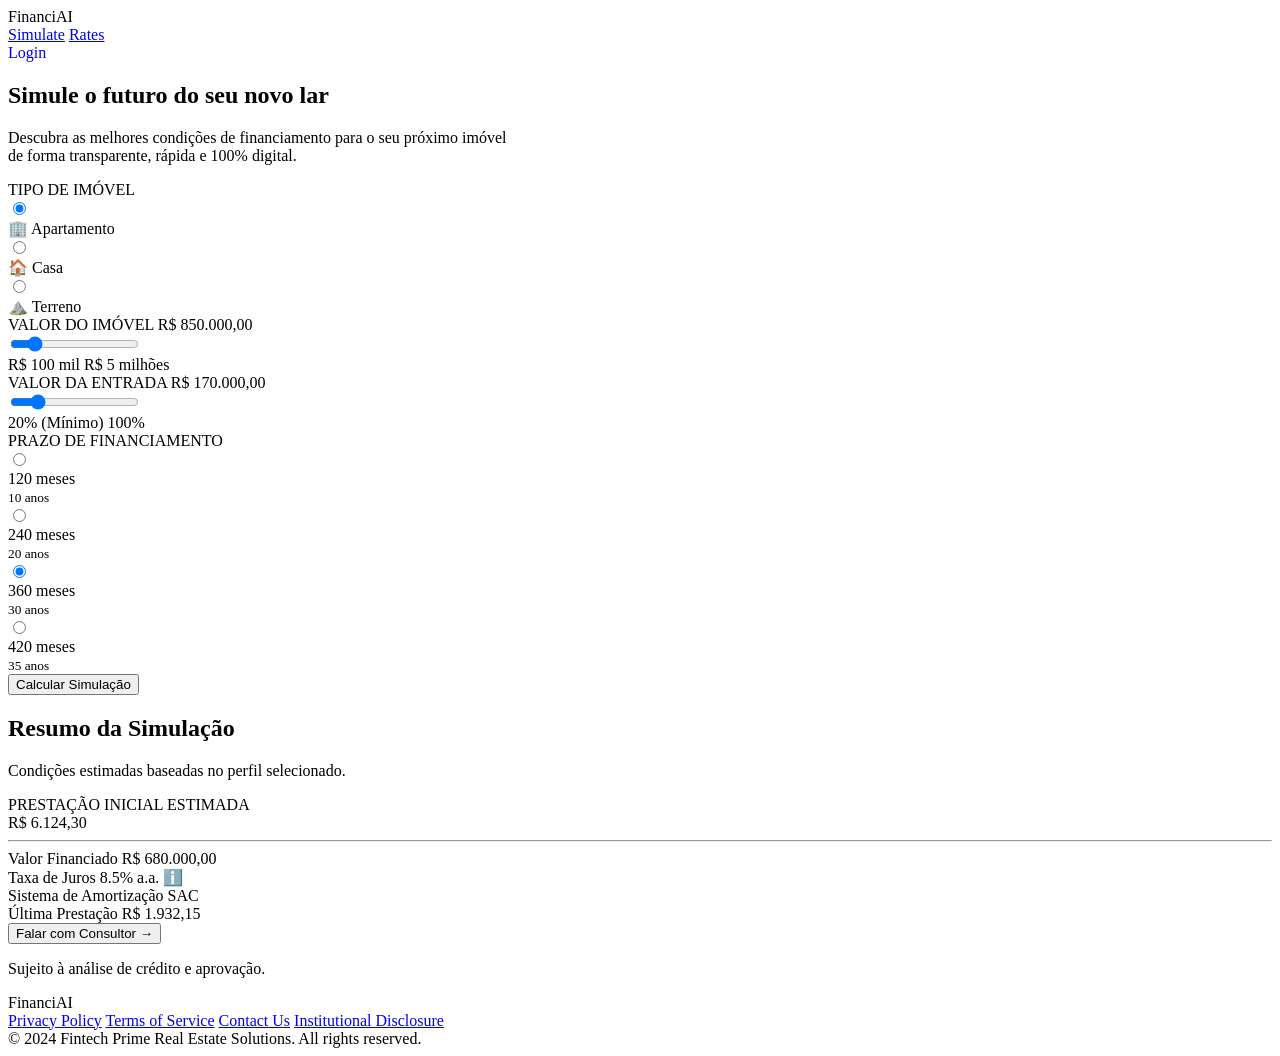
==== src/main/resources/templates/index.html @ 6e95d94d "feat: estrutura inicial do simulador com Spring Boot e interface web" ====
<!DOCTYPE html>
<html lang="pt-BR" xmlns:th="http://www.thymeleaf.org">
<head>
    <meta charset="UTF-8">
    <meta name="viewport" content="width=device-width, initial-scale=1.0">
    <title>FinanciAI - Simulador</title>
    <link rel="stylesheet" href="/style.css">
    <link href="https://fonts.googleapis.com/css2?family=Inter:wght@400;500;600;700&display=swap" rel="stylesheet">
</head>
<body>

<!-- Cabeçalho -->
<header class="header">
    <div class="logo">FinanciAI</div>
    <nav class="nav-links">
        <a href="/" class="active">Simulate</a>
        <a href="/rates">Rates</a>
    </nav>
    <a href="/login" class="btn-login" style="text-decoration: none;">Login</a>
</header>

<!-- Título Principal -->
<section class="hero">
    <h1>Simule o futuro do seu novo lar</h1>
    <p>Descubra as melhores condições de financiamento para o seu próximo imóvel<br>de forma transparente, rápida e 100% digital.</p>
</section>

<!-- Container Principal (Dividido em Esquerda e Direita) -->
<main class="container">

    <!-- ESQUERDA: Formulário que envia os dados para o Java -->
    <form action="/simular" method="post" class="card form-section">

        <div class="form-group">
            <label class="section-label">TIPO DE IMÓVEL</label>
            <div class="radio-group type-group">
                <label class="radio-card">
                    <input type="radio" name="tipoImovel" value="Apartamento" checked>
                    <div class="card-content">🏢 Apartamento</div>
                </label>
                <label class="radio-card">
                    <input type="radio" name="tipoImovel" value="Casa">
                    <div class="card-content">🏠 Casa</div>
                </label>
                <label class="radio-card">
                    <input type="radio" name="tipoImovel" value="Terreno">
                    <div class="card-content">⛰️ Terreno</div>
                </label>
            </div>
        </div>

        <div class="form-group">
            <div class="label-row">
                <label class="section-label">VALOR DO IMÓVEL</label>
                <span class="value-display">R$ <span id="displayValorImovel">850.000</span>,00</span>
            </div>
            <input type="range" name="valorImovel" id="valorImovel" min="100000" max="5000000" step="10000" value="850000">
            <div class="range-labels">
                <span>R$ 100 mil</span>
                <span>R$ 5 milhões</span>
            </div>
        </div>

        <div class="form-group">
            <div class="label-row">
                <label class="section-label">VALOR DA ENTRADA</label>
                <span class="value-display">R$ <span id="displayEntrada">170.000</span>,00</span>
            </div>
            <input type="range" name="valorEntrada" id="valorEntrada" min="20000" max="850000" step="5000" value="170000">
            <div class="range-labels">
                <span>20% (Mínimo)</span>
                <span>100%</span>
            </div>
        </div>

        <div class="form-group">
            <label class="section-label">PRAZO DE FINANCIAMENTO</label>
            <div class="radio-group prazo-group">
                <label class="radio-card">
                    <input type="radio" name="prazo" value="10">
                    <div class="card-content">120 meses<br><small>10 anos</small></div>
                </label>
                <label class="radio-card">
                    <input type="radio" name="prazo" value="20">
                    <div class="card-content">240 meses<br><small>20 anos</small></div>
                </label>
                <label class="radio-card">
                    <input type="radio" name="prazo" value="30" checked>
                    <div class="card-content">360 meses<br><small>30 anos</small></div>
                </label>
                <label class="radio-card">
                    <input type="radio" name="prazo" value="35">
                    <div class="card-content">420 meses<br><small>35 anos</small></div>
                </label>
            </div>
        </div>

        <!-- Botão para disparar o cálculo no Java -->
        <button type="submit" class="btn-calcular">Calcular Simulação</button>
    </form>

    <!-- DIREITA: Resultados recebidos do Java -->
    <aside class="card result-section">
        <h2>Resumo da Simulação</h2>
        <p class="subtitle">Condições estimadas baseadas no perfil selecionado.</p>

        <div class="result-box">
            <label class="section-label">PRESTAÇÃO INICIAL ESTIMADA</label>
            <!-- O Thymeleaf substitui o R$ 0,00 pelo valor calculado no Java -->
            <div class="main-price">R$ <span th:text="${parcelaInicial != null ? parcelaInicial : '0,00'}">6.124,30</span></div>

            <hr class="divider">

            <div class="details-grid">
                <div class="detail-item">
                    <span class="detail-label">Valor Financiado</span>
                    <span class="detail-value" th:text="${valorFinanciado != null ? 'R$ ' + valorFinanciado : 'R$ 680.000,00'}">R$ 680.000,00</span>
                </div>
                <div class="detail-item">
                    <span class="detail-label">Taxa de Juros</span>
                    <span class="detail-value text-green">8.5% a.a. ℹ️</span>
                </div>
                <div class="detail-item">
                    <span class="detail-label">Sistema de Amortização</span>
                    <span class="detail-value">SAC</span>
                </div>
                <div class="detail-item">
                    <span class="detail-label">Última Prestação</span>
                    <span class="detail-value" th:text="${ultimaParcela != null ? 'R$ ' + ultimaParcela : 'R$ 1.932,15'}">R$ 1.932,15</span>
                </div>
            </div>
        </div>

        <button class="btn-consultor">Falar com Consultor →</button>
        <p class="disclaimer">Sujeito à análise de crédito e aprovação.</p>
    </aside>
</main>

<!-- Rodapé -->
<footer class="footer">
    <div class="logo">FinanciAI</div>
    <div class="footer-links">
        <a href="#">Privacy Policy</a>
        <a href="#">Terms of Service</a>
        <a href="#">Contact Us</a>
        <a href="#">Institutional Disclosure</a>
    </div>
    <div class="copyright">© 2024 Fintech Prime Real Estate Solutions. All rights reserved.</div>
</footer>

<!-- Script simples para atualizar os valores na tela ao mexer na barra -->
<script>
    const sliderImovel = document.getElementById("valorImovel");
    const displayImovel = document.getElementById("displayValorImovel");
    const sliderEntrada = document.getElementById("valorEntrada");
    const displayEntrada = document.getElementById("displayEntrada");

    sliderImovel.oninput = function() {
        displayImovel.innerHTML = Number(this.value).toLocaleString('pt-BR');
        sliderEntrada.max = this.value; // A entrada não pode ser maior que o imóvel
    }
    sliderEntrada.oninput = function() {
        displayEntrada.innerHTML = Number(this.value).toLocaleString('pt-BR');
    }
</script>
</body>
</html>
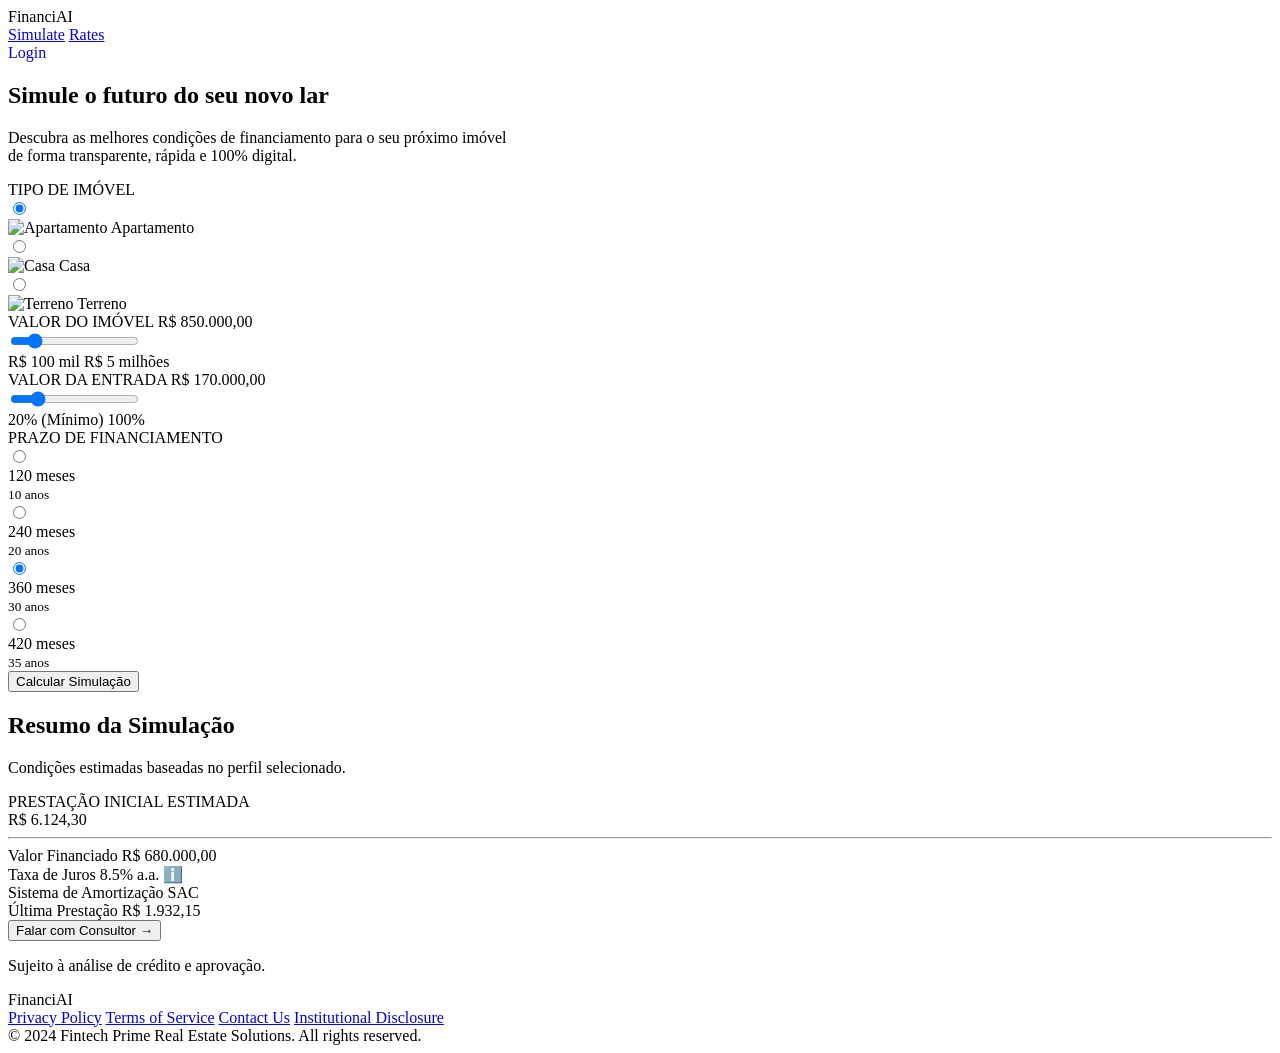
==== commit 728ab033: "chore: ajuste de icones dos tipos de financiamento" ====
--- a/src/main/resources/templates/index.html
+++ b/src/main/resources/templates/index.html
@@ -34,18 +34,35 @@
         <div class="form-group">
             <label class="section-label">TIPO DE IMÓVEL</label>
             <div class="radio-group type-group">
+
+                <!-- CARD DO APARTAMENTO -->
                 <label class="radio-card">
                     <input type="radio" name="tipoImovel" value="Apartamento" checked>
-                    <div class="card-content">🏢 Apartamento</div>
+                    <div class="card-content">
+                        <!-- Chamando o arquivo SVG da pasta images -->
+                        <img src="/images/apartamento.svg" class="icon-imovel" alt="Apartamento">
+                        <span>Apartamento</span>
+                    </div>
                 </label>
+
+                <!-- CARD DA CASA -->
                 <label class="radio-card">
                     <input type="radio" name="tipoImovel" value="Casa">
-                    <div class="card-content">🏠 Casa</div>
+                    <div class="card-content">
+                        <img src="/images/casa.svg" class="icon-imovel" alt="Casa">
+                        <span>Casa</span>
+                    </div>
                 </label>
+
+                <!-- CARD DO TERRENO -->
                 <label class="radio-card">
                     <input type="radio" name="tipoImovel" value="Terreno">
-                    <div class="card-content">⛰️ Terreno</div>
+                    <div class="card-content">
+                        <img src="/images/terreno.svg" class="icon-imovel" alt="Terreno">
+                        <span>Terreno</span>
+                    </div>
                 </label>
+
             </div>
         </div>
 
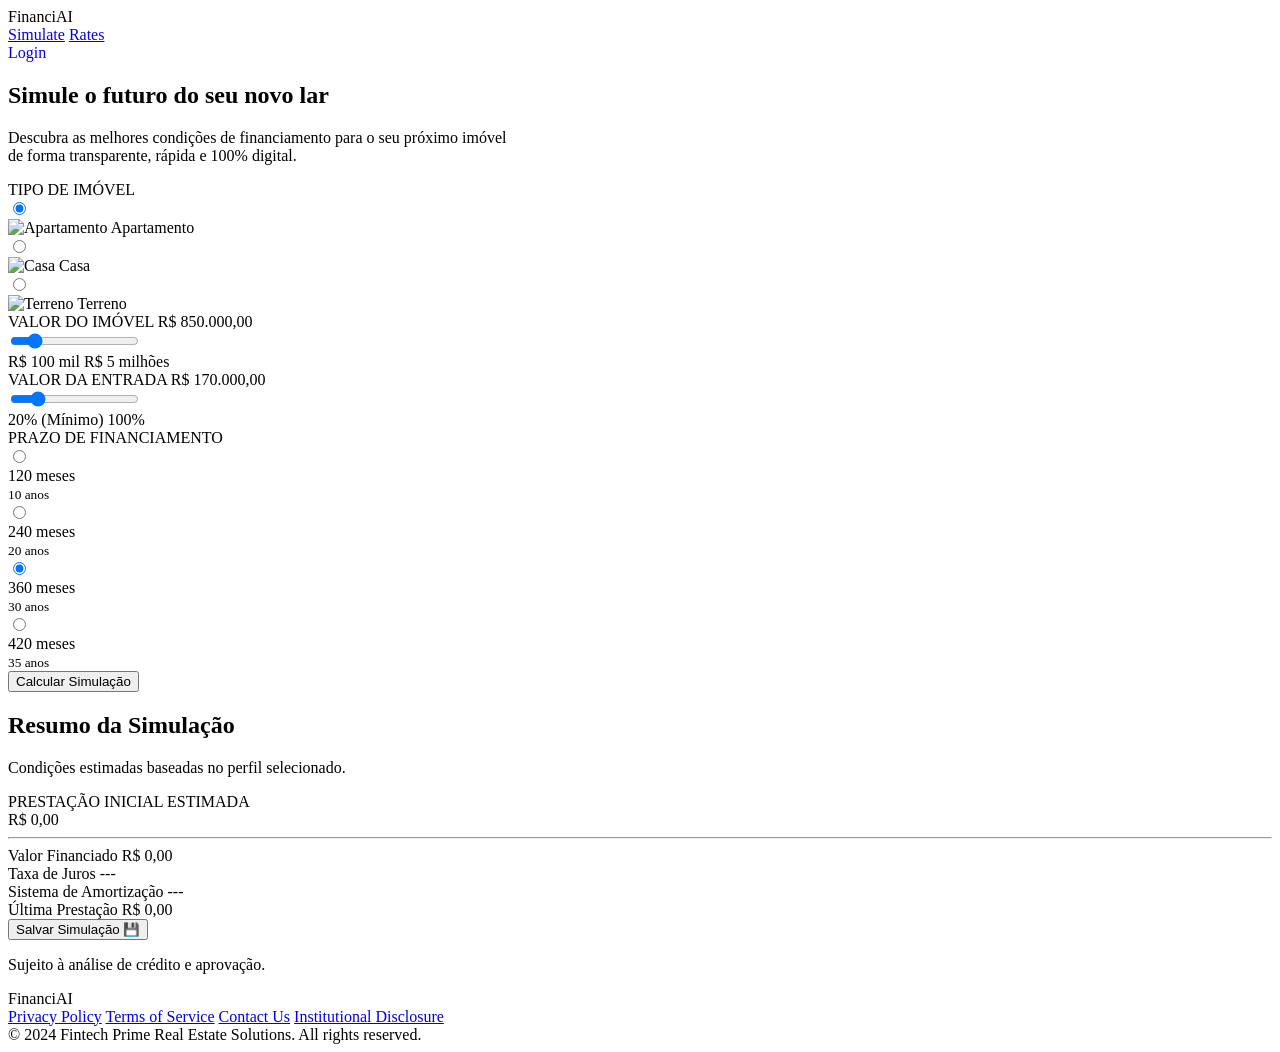
==== commit b63fd020: "feat: atualiza layout, insere SVGs e cria modal de validacao de entrada" ====
--- a/src/main/resources/templates/index.html
+++ b/src/main/resources/templates/index.html
@@ -4,7 +4,7 @@
     <meta charset="UTF-8">
     <meta name="viewport" content="width=device-width, initial-scale=1.0">
     <title>FinanciAI - Simulador</title>
-    <link rel="stylesheet" href="/style.css">
+    <link rel="stylesheet" href="/style.css?v=4">
     <link href="https://fonts.googleapis.com/css2?family=Inter:wght@400;500;600;700&display=swap" rel="stylesheet">
 </head>
 <body>
@@ -29,7 +29,7 @@
 <main class="container">
 
     <!-- ESQUERDA: Formulário que envia os dados para o Java -->
-    <form action="/simular" method="post" class="card form-section">
+    <form id="formSimulador" action="/simular" method="post" class="card form-section">
 
         <div class="form-group">
             <label class="section-label">TIPO DE IMÓVEL</label>
@@ -123,35 +123,48 @@
 
         <div class="result-box">
             <label class="section-label">PRESTAÇÃO INICIAL ESTIMADA</label>
-            <!-- O Thymeleaf substitui o R$ 0,00 pelo valor calculado no Java -->
-            <div class="main-price">R$ <span th:text="${parcelaInicial != null ? parcelaInicial : '0,00'}">6.124,30</span></div>
+            <div class="main-price">R$ <span th:text="${parcelaInicial != null ? parcelaInicial : '0,00'}">0,00</span></div>
 
             <hr class="divider">
 
             <div class="details-grid">
                 <div class="detail-item">
                     <span class="detail-label">Valor Financiado</span>
-                    <span class="detail-value" th:text="${valorFinanciado != null ? 'R$ ' + valorFinanciado : 'R$ 680.000,00'}">R$ 680.000,00</span>
+                    <!-- O Thymeleaf agora controla o valor financiado dinamicamente -->
+                    <span class="detail-value" th:text="${valorFinanciado != null ? 'R$ ' + valorFinanciado : 'R$ 0,00'}">R$ 0,00</span>
                 </div>
                 <div class="detail-item">
                     <span class="detail-label">Taxa de Juros</span>
-                    <span class="detail-value text-green">8.5% a.a. ℹ️</span>
+                    <!-- O Thymeleaf pega a taxa do Java -->
+                    <span class="detail-value text-green" th:text="${taxaJuros != null ? taxaJuros : '---'}">---</span>
                 </div>
                 <div class="detail-item">
                     <span class="detail-label">Sistema de Amortização</span>
-                    <span class="detail-value">SAC</span>
+                    <!-- O Thymeleaf pega o sistema do Java -->
+                    <span class="detail-value" th:text="${sistemaAmortizacao != null ? sistemaAmortizacao : '---'}">---</span>
                 </div>
                 <div class="detail-item">
                     <span class="detail-label">Última Prestação</span>
-                    <span class="detail-value" th:text="${ultimaParcela != null ? 'R$ ' + ultimaParcela : 'R$ 1.932,15'}">R$ 1.932,15</span>
-                </div>
-            </div>
-        </div>
-
-        <button class="btn-consultor">Falar com Consultor →</button>
+                    <span class="detail-value" th:text="${ultimaParcela != null ? 'R$ ' + ultimaParcela : 'R$ 0,00'}">R$ 0,00</span>
+                </div>
+            </div>
+        </div>
+
+        <!-- Botão Alterado -->
+        <button type="button" class="btn-consultor" onclick="salvarSimulacao()">Salvar Simulação 💾</button>
         <p class="disclaimer">Sujeito à análise de crédito e aprovação.</p>
     </aside>
 </main>
+
+<!-- Modal de Validação dos 20% -->
+<div id="modalValidacao" class="modal-overlay" style="display: none;">
+    <div class="modal-content">
+        <div style="font-size: 40px; margin-bottom: 10px;">⚠️</div>
+        <h3>Atenção à Entrada Mínima</h3>
+        <p>A regra de financiamento exige que a entrada seja de pelo menos <strong>20%</strong> do valor do imóvel. Por favor, ajuste o controle deslizante de entrada para prosseguir.</p>
+        <button type="button" class="btn-modal" onclick="fecharModal()">Ajustar Valores</button>
+    </div>
+</div>
 
 <!-- Rodapé -->
 <footer class="footer">
@@ -165,8 +178,8 @@
     <div class="copyright">© 2024 Fintech Prime Real Estate Solutions. All rights reserved.</div>
 </footer>
 
-<!-- Script simples para atualizar os valores na tela ao mexer na barra -->
 <script>
+    // Configuração dos controles deslizantes (Barras)
     const sliderImovel = document.getElementById("valorImovel");
     const displayImovel = document.getElementById("displayValorImovel");
     const sliderEntrada = document.getElementById("valorEntrada");
@@ -174,10 +187,52 @@
 
     sliderImovel.oninput = function() {
         displayImovel.innerHTML = Number(this.value).toLocaleString('pt-BR');
-        sliderEntrada.max = this.value; // A entrada não pode ser maior que o imóvel
+        sliderEntrada.max = this.value;
     }
     sliderEntrada.oninput = function() {
         displayEntrada.innerHTML = Number(this.value).toLocaleString('pt-BR');
+    }
+
+    // INTERCEPTADOR DO FORMULÁRIO (Garante a regra dos 20% e bloqueia 100%)
+    const formSimulacao = document.getElementById('formSimulador');
+
+    formSimulacao.addEventListener('submit', function(event) {
+        const vImovel = parseFloat(sliderImovel.value);
+        const vEntrada = parseFloat(sliderEntrada.value);
+
+        const minimoExigido = vImovel * 0.20;
+
+        // Puxa os elementos do modal para podermos trocar o texto
+        const modal = document.getElementById("modalValidacao");
+        const tituloModal = modal.querySelector("h3");
+        const textoModal = modal.querySelector("p");
+
+        // REGRA 1: Entrada menor que 20%
+        if (vEntrada < minimoExigido) {
+            event.preventDefault(); // Trava o envio pro Java
+            tituloModal.innerText = "Atenção à Entrada Mínima";
+            tituloModal.style.color = "#ef4444"; // Fica Vermelho
+            textoModal.innerHTML = "A regra de financiamento exige que a entrada seja de pelo menos <strong>20%</strong> do valor do imóvel. Por favor, ajuste o controle deslizante de entrada para prosseguir.";
+            modal.style.display = "flex";
+        }
+        // REGRA 2: Entrada igual ou maior que 100% do Imóvel
+        else if (vEntrada >= vImovel) {
+            event.preventDefault(); // Trava o envio pro Java
+            tituloModal.innerText = "Pagamento à Vista?";
+            tituloModal.style.color = "#f59e0b"; // Fica Laranja/Amarelo
+            textoModal.innerHTML = "Você informou uma entrada igual ao valor total do imóvel. Nesse caso, não há valor para ser financiado! <strong>Por favor, diminua a entrada para simular.</strong>";
+            modal.style.display = "flex";
+        }
+    });
+
+    // Função para fechar o modal
+    function fecharModal() {
+        document.getElementById("modalValidacao").style.display = "none";
+    }
+
+    // Função do novo botão
+    function salvarSimulacao() {
+        alert("Funcionalidade em desenvolvimento! Em breve você poderá salvar este financiamento no histórico da sua conta.");
     }
 </script>
 </body>
